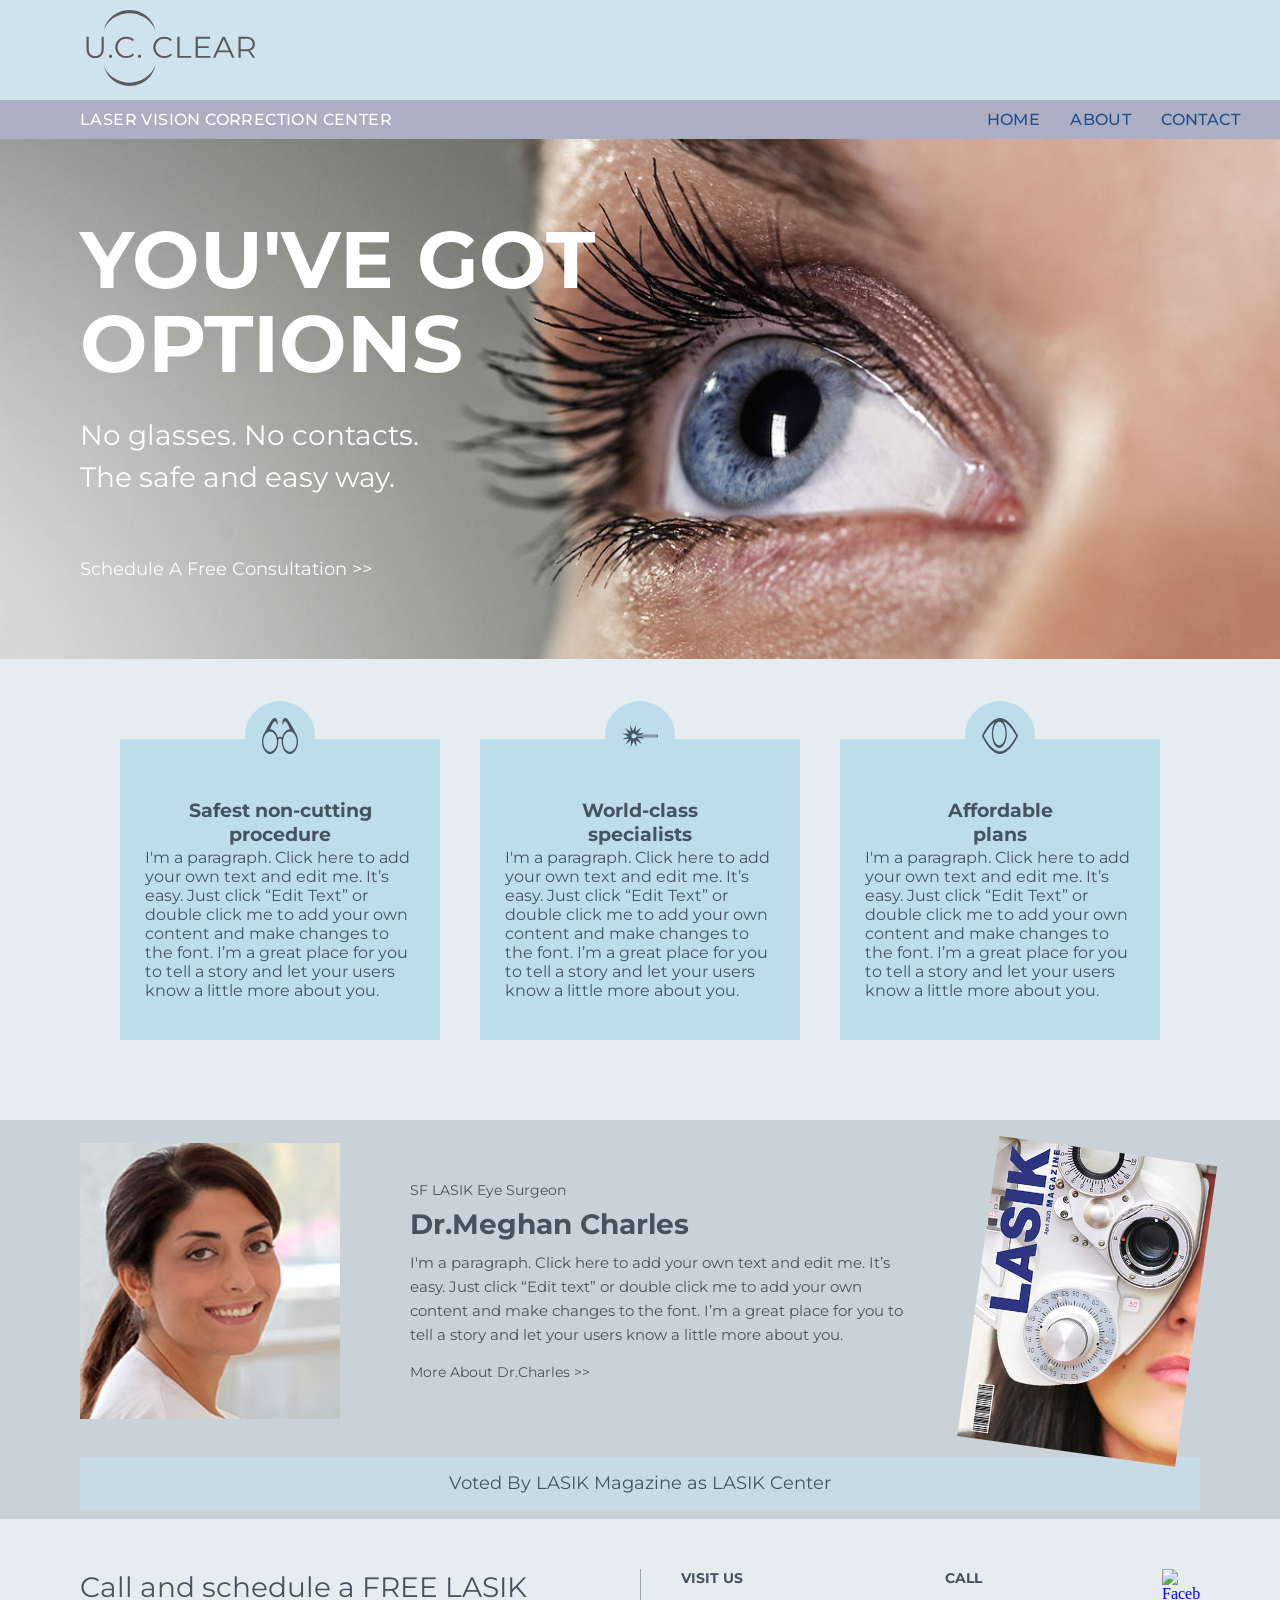
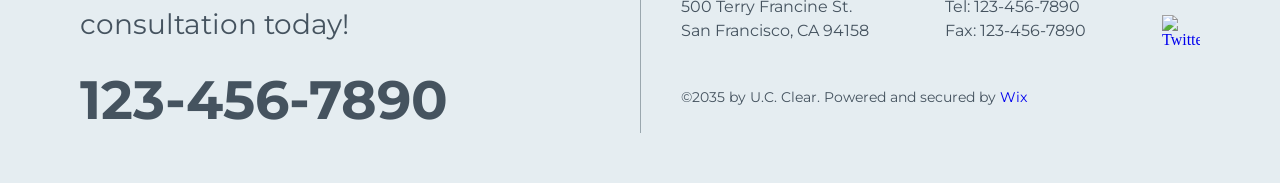
==== index.html @ 860b8050 "init" ====
<!DOCTYPE html>
<html lang="en">
<head>
    <meta charset="UTF-8">
    <meta name="viewport" content="width=device-width, initial-scale=1.0">
    <title>Document</title>
    <link rel="preconnect" href="https://fonts.googleapis.com">
    <link rel="preconnect" href="https://fonts.gstatic.com" crossorigin>
    <link href="https://fonts.googleapis.com/css2?family=Montserrat:ital,wght@0,100..900;1,100..900&display=swap" rel="stylesheet">
    <link rel="stylesheet" href="style.css">
</head>
<body>
    <header>
        <div class="top-container">
            <div class="logo-container">
                <a href="index.html">
                  <img src="images/Group 1.svg" alt="logo">
                </a>
            </div>



            <!-- From Uiverse.io by ArturCodeCraft --> 
            <div class="background" onclick="toggleMenu()">
              <button class="menu__icon">
                <span></span>
                <span></span>
                <span></span>
              </button>
            </div>


        </div>

        <div class="bottom-container">
            <div class="header-text">
                LASER VISION CORRECTION CENTER
            </div>
            <nav id="menu" class="main-nav">
                <ul class="nav-menu">
                    <li><a href="index.html">HOME</a></li>
                    <li><a href="about.html">ABOUT</a></li>
                    <li><a href="contact.html">CONTACT</a></li>
                </ul>
            </nav>
        </div>


    </header>

    <main>
        <section class="hero">
            <div class="hero-content">
                <h1>YOU'VE GOT <br>OPTIONS</h1>
                <p>No glasses. No contacts.<br>The safe and easy way.</p>
                <a href="#" class="hero-link">Schedule A Free Consultation &gt;&gt;</a>
            </div>
        </section>


        <section class="features">
            <div class="features-container">

                <div class="feature-card">
                    <div class="icon">
                        <svg fill="currentColor" preserveAspectRatio="none" data-bbox="243.001 389.547 108.829 62.343" xmlns="http://www.w3.org/2000/svg" viewBox="243.001 389.547 108.829 62.343" role="presentation" aria-hidden="true">
                            <g>
                                <path d="M344.069 414.803l-9.983-10.967s-13.171-14.285-20.163-14.289c-4.989-.002-8.083 3.092-9.014 6.123-.931 3.032 1.576 7.758 2.307 4.787 1.945-7.905 7.409-5.459 10.619-2.661 4.919 4.289 5.627 5.692 9.558 11.143-.09-.001-.179-.006-.269-.006-10.967 0-20.282 6.246-23.5 14.86-1.458-1.242-3.555-1.909-6.209-1.909-2.653 0-4.75.667-6.208 1.909-3.218-8.614-12.534-14.86-23.5-14.86-.09 0-.179.005-.269.006 3.931-5.451 4.639-6.854 9.558-11.143 3.21-2.798 8.674-5.244 10.619 2.661.731 2.971 3.238-1.755 2.307-4.787-.931-3.031-4.025-6.125-9.014-6.123-6.992.004-20.163 14.289-20.163 14.289l-9.983 10.967c-4.773 3.919-7.761 9.464-7.761 15.609 0 11.843 11.083 21.478 24.706 21.478s24.706-9.635 24.706-21.478c0-.999-.085-1.98-.238-2.943.535-1.39 1.894-2.586 5.24-2.586 3.347 0 4.706 1.195 5.241 2.585a18.728 18.728 0 0 0-.238 2.943c0 11.843 11.083 21.478 24.706 21.478s24.706-9.635 24.706-21.478c0-6.144-2.988-11.69-7.761-15.608zm-76.362 33.087c-11.417 0-20.706-7.841-20.706-17.478 0-9.638 9.289-17.479 20.706-17.479s20.706 7.841 20.706 17.479c0 9.637-9.289 17.478-20.706 17.478zm59.417 0c-11.417 0-20.706-7.841-20.706-17.478 0-9.638 9.289-17.479 20.706-17.479s20.706 7.841 20.706 17.479c0 9.637-9.289 17.478-20.706 17.478z"></path>
                            </g>
                        </svg>
                    </div>
                    <h3>Safest non-cutting <br>procedure</h3>
                    <p>I'm a paragraph. Click here to add your own text and edit me. It’s easy. Just click “Edit Text” or double click me to add your own content and make changes to the font. I’m a great place for you to tell a story and let your users know a little more about you.</p>
                </div>

                <div class="feature-card">
                    <div class="icon">
                        <svg fill="currentColor" preserveAspectRatio="xMidYMid meet" data-bbox="-478.6 122.6 950.5 598.8" xmlns="http://www.w3.org/2000/svg" viewBox="-478.6 122.6 950.5 598.8" role="presentation" aria-hidden="true">
                            <g>
                                <path d="M471.8 388.2H13.9l102.4-47.8-184.7 12.4 98.8-155.5-148.2 109.4 7.8-184.1-73.7 168.9-85.3-163.3 20.6 183.1-155.5-98.8 109.4 148.2-184.1-7.8 168.9 73.7-163.3 85.2 183.1-20.6-98.8 155.5 148.2-109.4-7.8 184.1 73.7-168.9 85.3 163.3-20.7-183 155.5 98.8-109.4-148.3 184.1 7.8-80.9-35.3h432.6v-67.6zM449.1 433h-552.6l-2.5 8c-8.5 27.3-33.2 45.7-61.5 45.7h-.6c-17.3-.2-33.5-7-45.6-19.4-12.1-12.3-18.7-28.7-18.6-45.9.3-35.4 29.3-64.2 65.3-64.2 28.1.3 52.5 18.6 60.9 45.7l2.5 8H449V433z"></path>
                            </g>
                        </svg>
                    </div>
                    <h3>World-class <br>specialists</h3>
                    <p>I'm a paragraph. Click here to add your own text and edit me. It’s easy. Just click “Edit Text” or double click me to add your own content and make changes to the font. I’m a great place for you to tell a story and let your users know a little more about you.</p>
                </div>

                <div class="feature-card">
                    <div class="icon">
                        <svg fill="currentColor" preserveAspectRatio="none" data-bbox="242.992 392.354 109.296 56.945" xmlns="http://www.w3.org/2000/svg" viewBox="242.992 392.354 109.296 56.945" role="presentation" aria-hidden="true">
                            <g>
                                <path d="M351.127 419.507c-.975-1.109-24.209-27.153-53.487-27.153-29.278 0-52.512 26.044-53.487 27.153l-1.161 1.32 1.161 1.32c.975 1.109 24.209 27.152 53.487 27.152 29.278 0 52.513-26.043 53.487-27.152l1.161-1.32-1.161-1.32zm-55.566-21.267c10.344 0 18.76 8.416 18.76 18.76s-8.416 18.76-18.76 18.76-18.76-8.416-18.76-18.76 8.416-18.76 18.76-18.76zm2.079 47.06c-23.803 0-44.119-19.206-49.241-24.474 3.905-4.022 16.653-16.152 33.065-21.675-5.271 4.172-8.663 10.62-8.663 17.849 0 12.55 10.21 22.76 22.76 22.76s22.76-10.21 22.76-22.76c0-8.4-4.578-15.747-11.367-19.69 19.637 3.931 35.485 18.951 39.925 23.517-5.123 5.27-25.438 24.473-49.239 24.473z"></path>
                            </g>
                        </svg>
                    </div>
                    <h3>Affordable <br>plans</h3>
                    <p>I'm a paragraph. Click here to add your own text and edit me. It’s easy. Just click “Edit Text” or double click me to add your own content and make changes to the font. I’m a great place for you to tell a story and let your users know a little more about you.</p>
                </div>

            </div>

        </section>



        <section class="doctor-section">
            <div class="doctor-container">

                <div class="doctor-top">
                    <div class="doctor-image">
                        <img src="images/image2.jpg" alt="">
                    </div>

                    <div class="doctor-content">
                        <p class="doctor-role">SF LASIK Eye Surgeon</p>
                        <h2>Dr.Meghan Charles</h2>
                        <p class="doctor-text">
                             I'm a paragraph. Click here to add your own text and edit me.
                             It’s easy. Just click “Edit text” or double click me to add
                             your own content and make changes to the font. I’m a great
                             place for you to tell a story and let your users know a little
                             more about you.
                        </p>
                        <a href="#" class="doctor-link">More About Dr.Charles &gt;&gt;</a>
                    </div>

                    <div class="doctor-side-image">
                        <img src="images/image3.jpg" alt="">
                    </div>
                </div>


                <div class="doctor-banner">
                    <p>Voted By LASIK Magazine as LASIK Center</p>
                </div>


            </div>
        </section>
    </main>



    <footer class="site-footer">
        <div class="footer-container">
    
            <div class="footer-left">
                <p class="footer-heading">
                    Call and schedule a FREE LASIK consultation today!
                </p>
                <p class="footer-phone">123-456-7890</p>
            </div>
    
            <div class="footer-right">
                <div class="footer-info">
                    <div class="footer-block">
                        <h4>VISIT US</h4>
                        <p>500 Terry Francine St.</p>
                        <p>San Francisco, CA 94158</p>
                    </div>
    
                    <div class="footer-block">
                        <h4>CALL</h4>
                        <p>Tel: 123-456-7890</p>
                        <p>Fax: 123-456-7890</p>
                    </div>
    
                    <div class="footer-social">
                        <a href="#" aria-label="Facebook">
                            <img src="https://www.iconpacks.net/icons/2/free-facebook-logo-icon-2428-thumb.png" alt="Facebook">
                        </a>
                        <a href="#" aria-label="Twitter">
                            <img src="https://encrypted-tbn0.gstatic.com/images?q=tbn:ANd9GcT9z6KUSVwjbbX1We_HiF4zCzxX_Mg5NQq5zg&s" alt="Twitter">
                        </a>
                    </div>
                </div>
    
                <p class="footer-copy">
                    ©2035 by U.C. Clear. Powered and secured by 
                    <a href="https://www.wix.com/website-template/view/html/1449?originUrl=https%3A%2F%2Fwww.wix.com%2Fwebsite%2Ftemplates%2Fhtml%2Fhealth-wellness%2Fhealth%2F4&tpClick=view_button&esi=6d4aa979-5e3d-4327-b065-d25667ec15ed" target="_blank">Wix</a>
                </p>
            </div>
    
        </div>
    </footer>




    <script>
    function toggleMenu(){
        document.getElementById("menu").classList.toggle("active");
    }
    </script>
</body>
</html>
---- style.css ----
*{
    margin: 0;
    padding: 0;
    box-sizing: border-box;
    text-decoration: none;
    list-style: none;
}

button,
input{
    cursor: pointer;
}

img{
    width: 100%;
}

/* header=====================================*/

.logo-container img{
    max-width: 260px;
    width: 100%;
    height: auto;
}

.top-container{
    display: flex;
    justify-content: space-between;
    align-items: center;
    padding: 10px 40px;
    background-color: #cfe3ec;
}

header{
    display: flex;
    flex-direction: column;
}

.nav-menu{
    display: flex;
    gap: 30px;

}

.bottom-container{
    font-family: "Montserrat", sans-serif;
    display: flex;
    justify-content: space-between;
    align-items: center;
    padding: 10px 40px;
    background-color: #acafc4;
}

.header-text{
    padding: 0px 40px;
    color: white;
    font-size: 16px;
    font-weight: 500;
    letter-spacing: 0.4px;
}

.nav-menu a{
    color: #1f4e8c;
    font-size: 16px;
    font-weight: 500;
    letter-spacing: 0.4px;
    transition:color 0.2s ease;
}

.nav-menu a:hover{
    color: white;
}

/* From Uiverse.io by ArturCodeCraft */ 
/* <reset-style> ============================ */
button {
  border: none;
  background: none;
  padding: 0;
  margin: 0;
  cursor: pointer;
  font-family: inherit;
}
/* ============================ */
/* <style for bg> ======== */
.background {
  border-radius: 16px;
  border: 1px solid #1a1a1a;
  background: rgba(74, 74, 74, 0.39);
  mix-blend-mode: luminosity;
  box-shadow: 0px 0px 0px 1px rgba(0, 0, 0, 0.20);
  backdrop-filter: blur(15px);
  width: 65px;
  height: 65px;
  display: flex;
  justify-content: center;
  align-items: center;
}

/* <style for menu__icon> ======== */
.menu__icon {
  width: 32px;
  height: 32px;
  padding: 4px;
  display: flex;
  flex-direction: column;
  justify-content: space-between;
  align-items: center;
}

.menu__icon span {
  width: 100%;
  height: 0.125rem;
  border-radius: 0.125rem;
  background-color: #cfe3ec;
  box-shadow: 0 .5px 2px 0 hsla(0, 0%, 0%, .2);
  transition: transform .4s, background-color .4s, opacity .4s;
}

.menu__icon:hover span:nth-child(1) {
  background-color: #cfe3ec;
  transform: translateY(11px) rotate(-45deg);
}

.menu__icon:hover span:nth-child(2) {
  transform: translate(-50%);
  opacity: 0;
}

.menu__icon:hover span:nth-child(3) {
  background-color: #cfe3ec;
  transform: translateY(-11px) rotate(45deg);
}


.background{
    display: none;
}

@media (max-width:768px){
    .background{
        display: flex;
        cursor: pointer;
    }

    .main-nav{
        display: none;
        position: absolute;
        top: 100%;
        right: 20px;
        background-color: #cfe3ec;
        padding: 15px 20px;
        border-radius: 8px;
    }

    .main-nav.active{
        display: block;
    }

    .nav-menu{
        flex-direction: column;
        gap: 15px;
    }

    .bottom-container{
        position: relative;
        justify-content: flex-start;
    }
}







/*hero section=================================*/

.hero{
    min-height: 520px;
    background-image: url("images/image1.jpg");
    background-size: cover;
    background-position: center;
    background-repeat: no-repeat;
    display: flex;
    align-items: center;
}

.hero-content{
    font-family: "Montserrat", sans-serif;
    max-width: 1200px;
    width: 100%;
    margin: 0 auto;
    padding: 0 40px;
    color: white;
}

.hero h1{
    font-size: 80px;
    font-weight: 700;
    line-height: 1.05;
    margin-bottom: 28px;
}

.hero p{
    font-size: 28px;
    line-height: 1.5;
    margin-bottom: 60px;
}

.hero-link{
    color: white;
    font-size: 18px;
    text-decoration: none;
    transition: opacity 0.2s ease;
}

.hero-link:hover{
    color: #1f4e8c;
}

@media (max-width:900px){
    .hero{
        min-height: 420px;
    }

    .hero-content{
        padding: 0 24px;
    }

    .hero h1{
        font-size: 56px;
    }

    .hero p{
        font-size: 22px;
        margin-bottom: 40px;
    }
}

@media (max-width:600px){
    .hero{
        min-height: 340px;
        background-position: 65% center;
    }

    .hero-content{
        padding: 0 16px;
    }

    .hero h1{
        font-size: 38px;
        margin-bottom: 18px;
    }

    .hero p{
        font-size: 18px;
        margin-bottom: 28px;
    }

    .hero-link{
        font-size: 16px;
    }
}




/*featyres section=============================*/

.features{
    background:#e5edf1;
    padding:80px 0;
}

.features-container{
    max-width:1200px;
    margin:0 auto;
    padding:0 40px;

    display:flex;
    gap:40px;
    justify-content:center;
}

.feature-card{
    position: relative;
    background: #beddea;
    width: 100%;
    padding: 60px 25px 40px;
    max-width:320px;
    min-width: 280px;

    font-family: "Montserrat", sans-serif;
    text-align: center;
    color: #45535f;
}

.feature-card h3{
    line-height: 1.3;
    min-height: 48px;
}

.feature-card p{
    text-align: left;
}

.icon{
    position: absolute;
    top: -38px;
    left: 50%;
    transform: translateX(-50%);

    width:70px;
    height:70px;
    background:#beddea;
    border-radius:50%;
    color:#45535f;

    display:flex;
    align-items:center;
    justify-content:center;
    flex-shrink: 0;
}

.icon svg{
    width: 36px;
    height: 36px;
    display: block;
}

@media (max-width: 992px){
    .features-container{
        flex-wrap: wrap;
        justify-content: center;
    }

    .feature-card{
        max-width: 46%;
    }
}

@media (max-width: 600px){
    .features-container{
        flex-direction: column;
        align-items: center;
    }

    .feature-card{
        width: 100%;
        max-width: 320px;
    }

    .icon{
        width: 60px;
        height: 60px;
        top: -30px;
    }

    .icon svg{
        width: 30px;
        height: 30px;
    }

    .feature-card h3{
        font-size: 18px;
        line-height: 1.3;
        letter-spacing: 0;
        min-height: 44px;
    }

    .feature-card p{
        font-size: 14px;
        line-height: 1.5;
    }
}





/* doctor-section ==============================*/

.doctor-section{
    background: #cad2d9;
    padding: 10px 0;
}

.doctor-container{
    max-width: 1200px;
    margin: 0 auto;
    padding: 0 40px;
}

/* TOP LAYOUT */
.doctor-top{
    display: flex;
    align-items: center;
    justify-content: space-between;
    gap: 25px;
}

/* LEFT IMAGE */
.doctor-image img{
    width: 260px;
    height: auto;
    display: block;
}

/* TEXT */
.doctor-content{
    max-width: 500px;
    color: #45535f;
    font-family: "Montserrat", sans-serif;
}

.doctor-role{
    font-size: 14px;
    margin-bottom: 8px;
}

.doctor-content h2{
    font-size: 28px;
    margin-bottom: 10px;
}

.doctor-text{
    font-size: 15px;
    line-height: 1.6;
    margin-bottom: 15px;
}

.doctor-link{
    font-size: 14px;
    color: #45535f;
    text-decoration: none;
    transition: opacity 0.2s ease;
}

.doctor-link:hover{
    opacity: 0.7;
}

/* RIGHT IMAGE */
.doctor-side-image img{
    width: 220px;
    display: block;
    transform: rotate(8deg) translateY(20px);
}

/* BANNER */
.doctor-banner{
    margin-top: 25px;
    background: #c6dbe4;
    padding: 15px;
    text-align: center;
}

.doctor-banner p{
    color: #45535f;
    font-size: 18px;
    font-family: "Montserrat", sans-serif;
}


@media (max-width: 992px){
    .doctor-top{
        flex-wrap: wrap;
        justify-content: center;
        text-align: center;
    }

    .doctor-content{
        max-width: 100%;
    }

    .doctor-image img,
    .doctor-side-image img{
        width: 200px;
    }
}

@media (max-width: 600px){
    .doctor-top{
        flex-direction: column;
        gap: 25px;
    }

    .doctor-image img,
    .doctor-side-image img{
        width: 180px;
    }

    .doctor-content h2{
        font-size: 22px;
    }

    .doctor-text{
        font-size: 14px;
    }

    .doctor-banner p{
        font-size: 16px;
    }
}




/* footer ================================================================*/

.site-footer{
    background: #e5edf1;
    padding: 50px 0;
}

.footer-container{
    max-width: 1200px;
    margin: 0 auto;
    padding: 0 40px;

    display: flex;
    justify-content: space-between;
    gap: 40px;
}

.footer-left{
    flex: 1;
}

.footer-heading{
    font-family: "Montserrat", sans-serif;
    font-size: 28px;
    line-height: 1.3;
    color: #45535f;
    max-width: 500px;
    margin-bottom: 25px;
}

.footer-phone{
    font-family: "Montserrat", sans-serif;
    font-size: 54px;
    font-weight: 700;
    color: #45535f;
}

.footer-right{
    flex: 1;
    border-left: 1px solid #9aa7ae;
    padding-left: 40px;
}

.footer-info{
    display: flex;
    justify-content: space-between;
    gap: 30px;
    margin-bottom: 35px;
}

.footer-block h4{
    font-family: "Montserrat", sans-serif;
    font-size: 14px;
    font-weight: 700;
    color: #45535f;
    margin-bottom: 8px;
}

.footer-block p{
    font-family: "Montserrat", sans-serif;
    font-size: 16px;
    line-height: 1.5;
    color: #45535f;
}

.footer-social{
    display: flex;
    flex-direction: column;
    gap: 8px;
}

.footer-social a{
    display: inline-block;
}

.footer-social img{
    width: 38px;
    height: 38px;
    display: block;
}

.footer-copy{
    font-family: "Montserrat", sans-serif;
    font-size: 14px;
    color: #45535f;
}

@media (max-width: 992px){
    .footer-container{
        flex-direction: column;
    }

    .footer-right{
        border-left: none;
        padding-left: 0;
    }

    .footer-info{
        flex-wrap: wrap;
    }

    .footer-phone{
        font-size: 42px;
    }
}

@media (max-width: 600px){
    .site-footer{
        padding: 40px 0;
    }

    .footer-container{
        padding: 0 20px;
    }

    .footer-heading{
        font-size: 22px;
    }

    .footer-phone{
        font-size: 34px;
    }

    .footer-info{
        flex-direction: column;
        gap: 20px;
        margin-bottom: 25px;
    }

    .footer-social{
        flex-direction: row;
    }

    .footer-block p,
    .footer-copy{
        font-size: 14px;
    }
}




/* about.html ========================================================================*/
/* about-hero section ================================================================*/

.about-hero{
    height: 450px;
    background-image: url("https://static.wixstatic.com/media/84770f_3e03593dbb5545c78b9d3a2726e8fcb4~mv2.jpg/v1/fill/w_1883,h_548,al_c,q_85,usm_0.66_1.00_0.01,enc_avif,quality_auto/84770f_3e03593dbb5545c78b9d3a2726e8fcb4~mv2.jpg");
    background-size: cover;
    background-position: center;
    background-repeat: no-repeat;
    display: flex;
    align-items: flex-end;
}

.about-hero-content{
    max-width: 1200px;
    width: 100%;
    margin: 0 auto;
}

.about-hero-content h1{
    display: inline-block;
    background: #e5edf1;
    color: #45535f;
    font-family: "Montserrat", sans-serif;
    font-size: 40px;
    letter-spacing: 2px;
    padding: 12px 20px;
}

@media (max-width: 600px){
    .about-hero{
        height: 300px;
    }

    .about-hero-content{
        padding: 0 20px;
    }

    .about-hero-content h1{
        font-size: 26px;
        padding: 10px 16px;
    }
}



/* lasik-cards section ========================================================================*/

.lasik-info{
    background: #e5edf1;
    padding: 80px 0;
}

.lasik-info-container{
    max-width: 1200px;
    margin: 0 auto;
    padding: 0 40px;
}

/* TITLE */
.section-title{
    display: flex;
    align-items: center;
    justify-content: center;
    gap: 20px;
    margin-bottom: 25px;
}

.section-title h2{
    font-family: "Montserrat", sans-serif;
    font-size: 28px;
    font-weight: 400;
    color: #45535f;
    white-space: nowrap;
}

.section-title .line{
    flex: 1;
    height: 1px;
    background: #45535f;
    max-width: 420px;
}

/* INTRO TEXT */
.section-intro{
    max-width: 1140px;
    margin: 0 auto 70px;
    font-family: "Montserrat", sans-serif;
    font-size: 18px;
    line-height: 1.5;
    color: #45535f;
    text-align: left;
}

/* CARDS */
.lasik-cards{
    display: flex;
    justify-content: center;
    gap: 40px;
    flex-wrap: wrap;
}

.lasik-card{
    position: relative;
    background: #beddea;
    width: 100%;
    max-width: 320px;
    min-width: 280px;
    padding: 65px 22px 35px;
    text-align: center;
    color: #45535f;
    font-family: "Montserrat", sans-serif;
}

.lasik-card h3{
    font-size: 22px;
    font-weight: 400;
    margin-bottom: 26px;
    line-height: 1.3;
    min-height: 30px;
}

.lasik-card p{
    font-size: 16px;
    line-height: 1.5;
    text-align: left;
}

/* ICON */
.lasik-icon{
    position: absolute;
    top: -35px;
    left: 50%;
    transform: translateX(-50%);

    width: 70px;
    height: 70px;
    border-radius: 50%;
    background: #beddea;
    color: #45535f;

    display: flex;
    align-items: center;
    justify-content: center;
    flex-shrink: 0;
}

.lasik-icon svg{
    width: 34px;
    height: 34px;
    display: block;
}

@media (max-width: 992px){
    .lasik-info-container{
        padding: 0 24px;
    }

    .section-title h2{
        font-size: 24px;
    }

    .section-intro{
        font-size: 16px;
        margin-bottom: 50px;
    }

    .lasik-card{
        max-width: 300px;
    }
}

@media (max-width: 600px){
    .lasik-info{
        padding: 60px 0;
    }

    .lasik-info-container{
        padding: 0 20px;
    }

    .section-title{
        gap: 12px;
        margin-bottom: 20px;
    }

    .section-title h2{
        font-size: 20px;
    }

    .section-title .line{
        max-width: 120px;
    }

    .section-intro{
        font-size: 15px;
        line-height: 1.5;
        margin-bottom: 40px;
    }

    .lasik-card{
        max-width: 100%;
        padding: 55px 18px 28px;
    }

    .lasik-card h3{
        font-size: 18px;
        margin-bottom: 16px;
    }

    .lasik-card p{
        font-size: 14px;
        line-height: 1.5;
    }

    .lasik-icon{
        width: 60px;
        height: 60px;
        top: -30px;
    }

    .lasik-icon svg{
        width: 28px;
        height: 28px;
    }
}





/* contact-html =============================================================================*/

.contact-hero{
    height: 450px;
    background-image: url("https://static.wixstatic.com/media/84770f_0cdc962a86c3462883673f7ffd808b3b~mv2.jpg/v1/fill/w_1365,h_397,al_c,q_85,enc_avif,quality_auto/84770f_0cdc962a86c3462883673f7ffd808b3b~mv2.jpg");
    background-size: cover;
    background-position: center;
    background-repeat: no-repeat;
    display: flex;
    align-items: flex-end;
}

.contact-hero-content{
    max-width: 1200px;
    width: 100%;
    margin: 0 auto;
}

.contact-hero-content h1{
    display: inline-block;
    background: #e5edf1;
    color: #45535f;
    font-family: "Montserrat", sans-serif;
    font-size: 40px;
    letter-spacing: 2px;
    padding: 12px 20px;
}

@media (max-width: 600px){
    .contact-hero{
        height: 300px;
    }

    .contact-hero-content{
        padding: 0 20px;
    }

    .contact-hero-content h1{
        font-size: 26px;
        padding: 10px 16px;
    }
}


/* contact-info section ======================================*/

.contact-info{
    background: #e5edf1;
    padding: 80px 0;
}

.contact-info-container{
    max-width: 1200px;
    margin: 0 auto;
    padding: 0 40px;
}

.contact-content{
    display: flex;
    justify-content: space-between;
    align-items: flex-start;
    gap: 40px;
    margin-top: 40px;
}

.contact-text{
    flex: 1;
    max-width: 520px;
    font-family: "Montserrat", sans-serif;
    color: #45535f;
}

.contact-description{
    font-size: 18px;
    line-height: 1.5;
    margin-bottom: 30px;
}

.contact-line{
    font-size: 18px;
    line-height: 1.6;
}

.contact-map{
    flex: 1;
    max-width: 540px;
}

.contact-map img{
    width: 100%;
    display: block;
}


@media (max-width: 768px){
    .contact-content{
        flex-direction: column;
        align-items: center;
    }

    .contact-text,
    .contact-map{
        max-width: 100%;
    }
}

@media (max-width: 600px){
    .contact-info{
        padding: 60px 0;
    }

    .contact-info-container{
        padding: 0 20px;
    }

    .contact-description,
    .contact-line{
        font-size: 16px;
    }
}

/* form-section ====================================================*/

.contact-form-section{
    background: #e5edf1;
    padding: 60px 0 90px;
}

.contact-form-container{
    max-width: 1200px;
    margin: 0 auto;
    padding: 0 40px;
}

.contact-form{
    font-family: "Montserrat", sans-serif;
}

.form-group{
    margin-bottom: 16px;
}

.contact-form input,
.contact-form textarea{
    width: 100%;
    border: none;
    outline: none;
    background: #beddea;
    color: #45535f;
    font-size: 16px;
    font-family: "Montserrat", sans-serif;
    padding: 18px 20px;
    display: block;
}

.contact-form input::placeholder,
.contact-form textarea::placeholder{
    color: #6f7f8a;
}

.contact-form textarea{
    min-height: 160px;
    resize: vertical;
}

.form-button{
    display: flex;
    justify-content: flex-end;
    margin-top: 8px;
}

.form-button button{
    border: none;
    background: transparent;
    color: #45535f;
    font-family: "Montserrat", sans-serif;
    font-size: 16px;
    cursor: pointer;
    transition: opacity 0.2s ease;
}

.form-button button:hover{
    opacity: 0.7;
}

@media (max-width: 600px){
    .contact-form-container{
        padding: 0 20px;
    }

    .contact-form input,
    .contact-form textarea{
        font-size: 15px;
        padding: 16px;
    }

    .form-button button{
        font-size: 15px;
    }
}
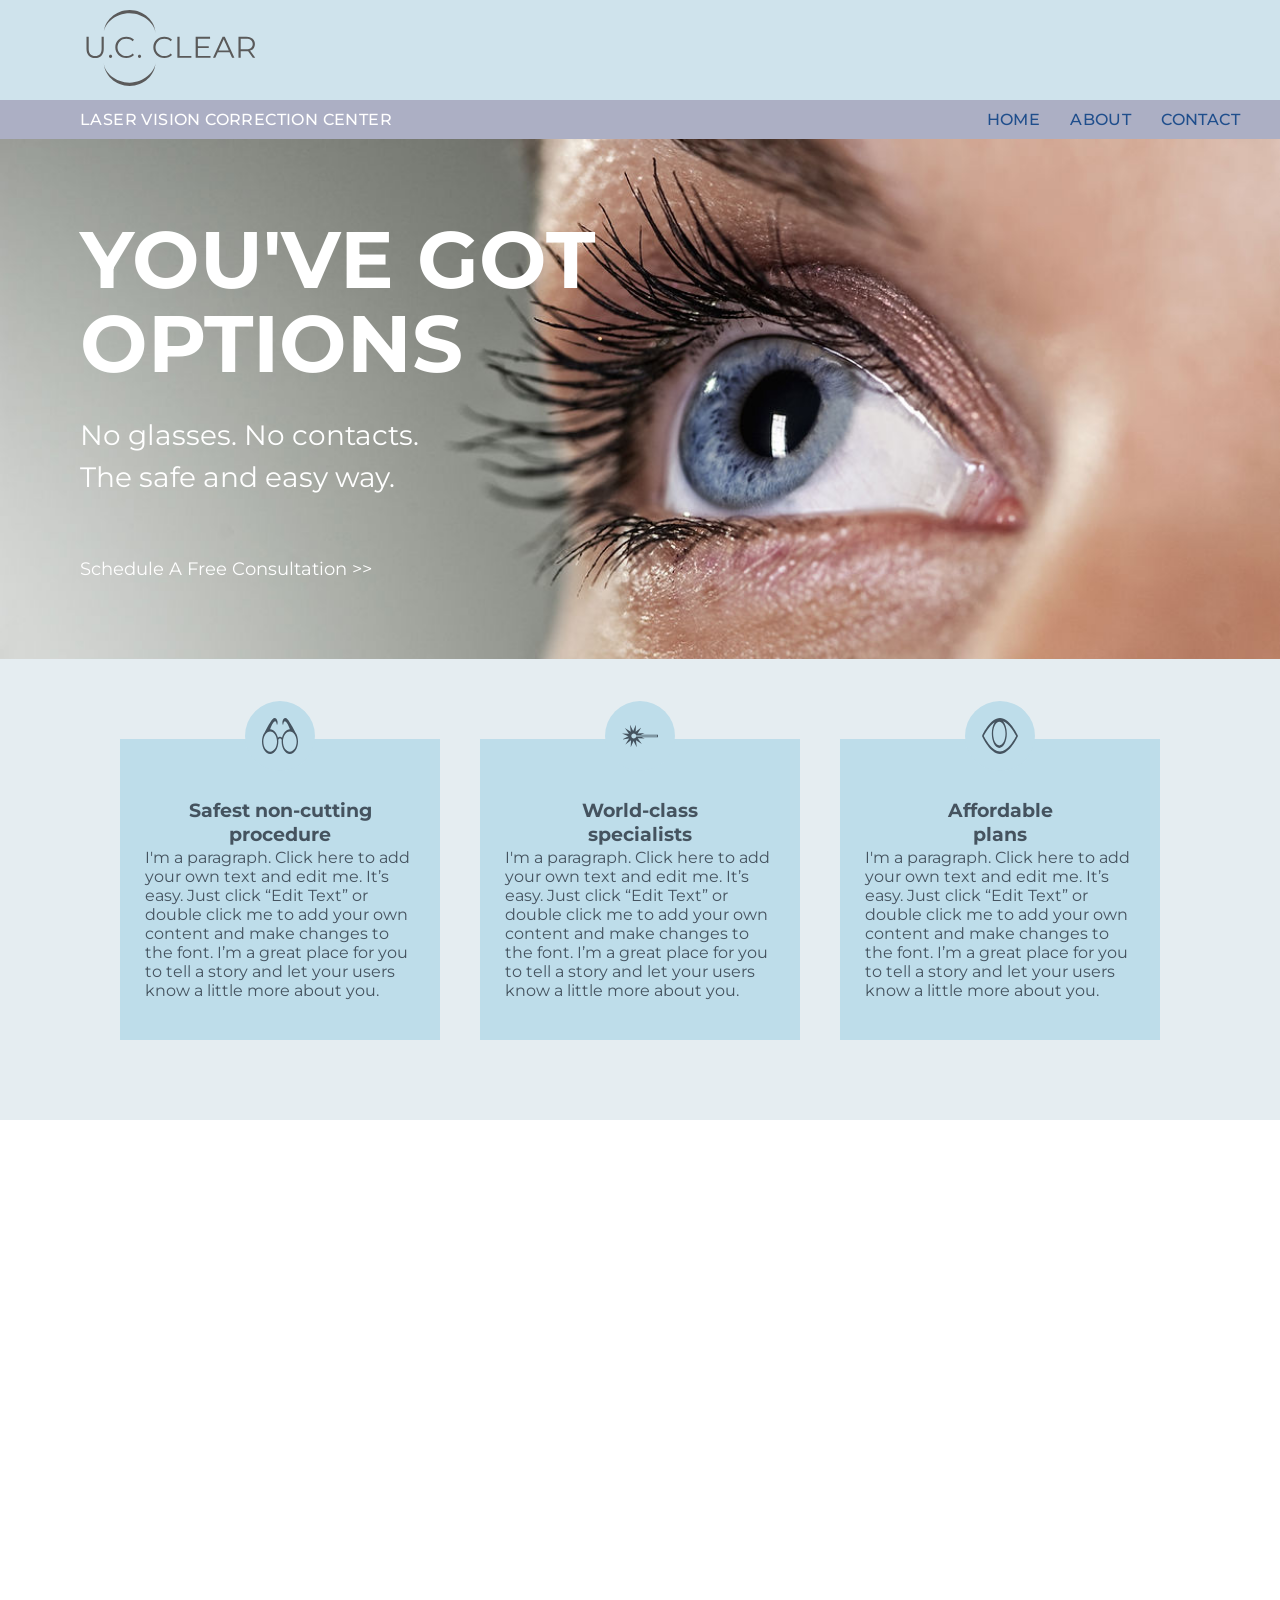
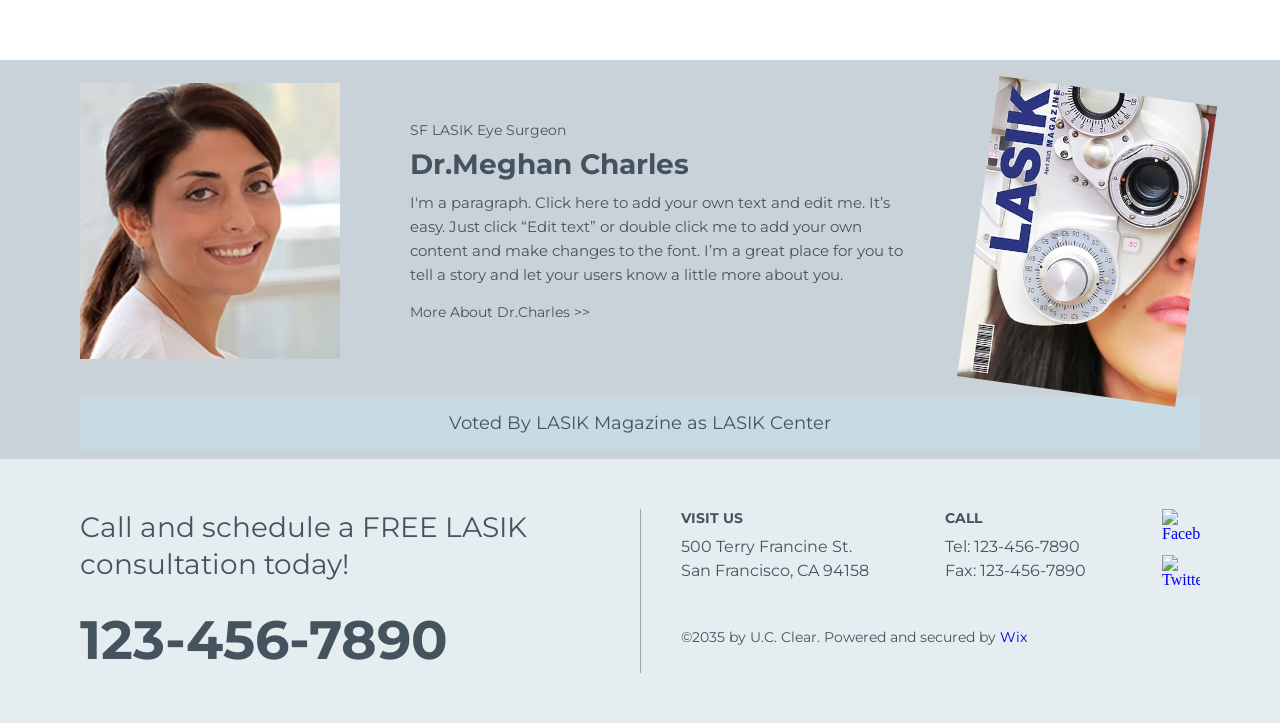
==== commit 7832a1ff: "add parallax" ====
--- a/index.html
+++ b/index.html
@@ -103,6 +103,10 @@
 
 
 
+        <section class="parallax"></section>
+
+
+
         <section class="doctor-section">
             <div class="doctor-container">
 
--- a/style.css
+++ b/style.css
@@ -376,6 +376,25 @@
 }
 
 
+/*parallax-section ==================================*/
+
+.parallax{
+    height: 60vh;
+    background-image: url(https://t4.ftcdn.net/jpg/03/05/09/59/360_F_305095987_GdzExAR8x0LCCNBdanfBIw8HkJiJZzDg.jpg);
+    background-size: cover;
+    background-repeat: no-repeat;
+    background-position: center;
+    background-attachment: fixed;
+}
+
+@media(max-width: 768px){
+    .parallax{
+        background-attachment: scroll;
+        height: 40vh;
+    }
+}
+
+
 
 
 
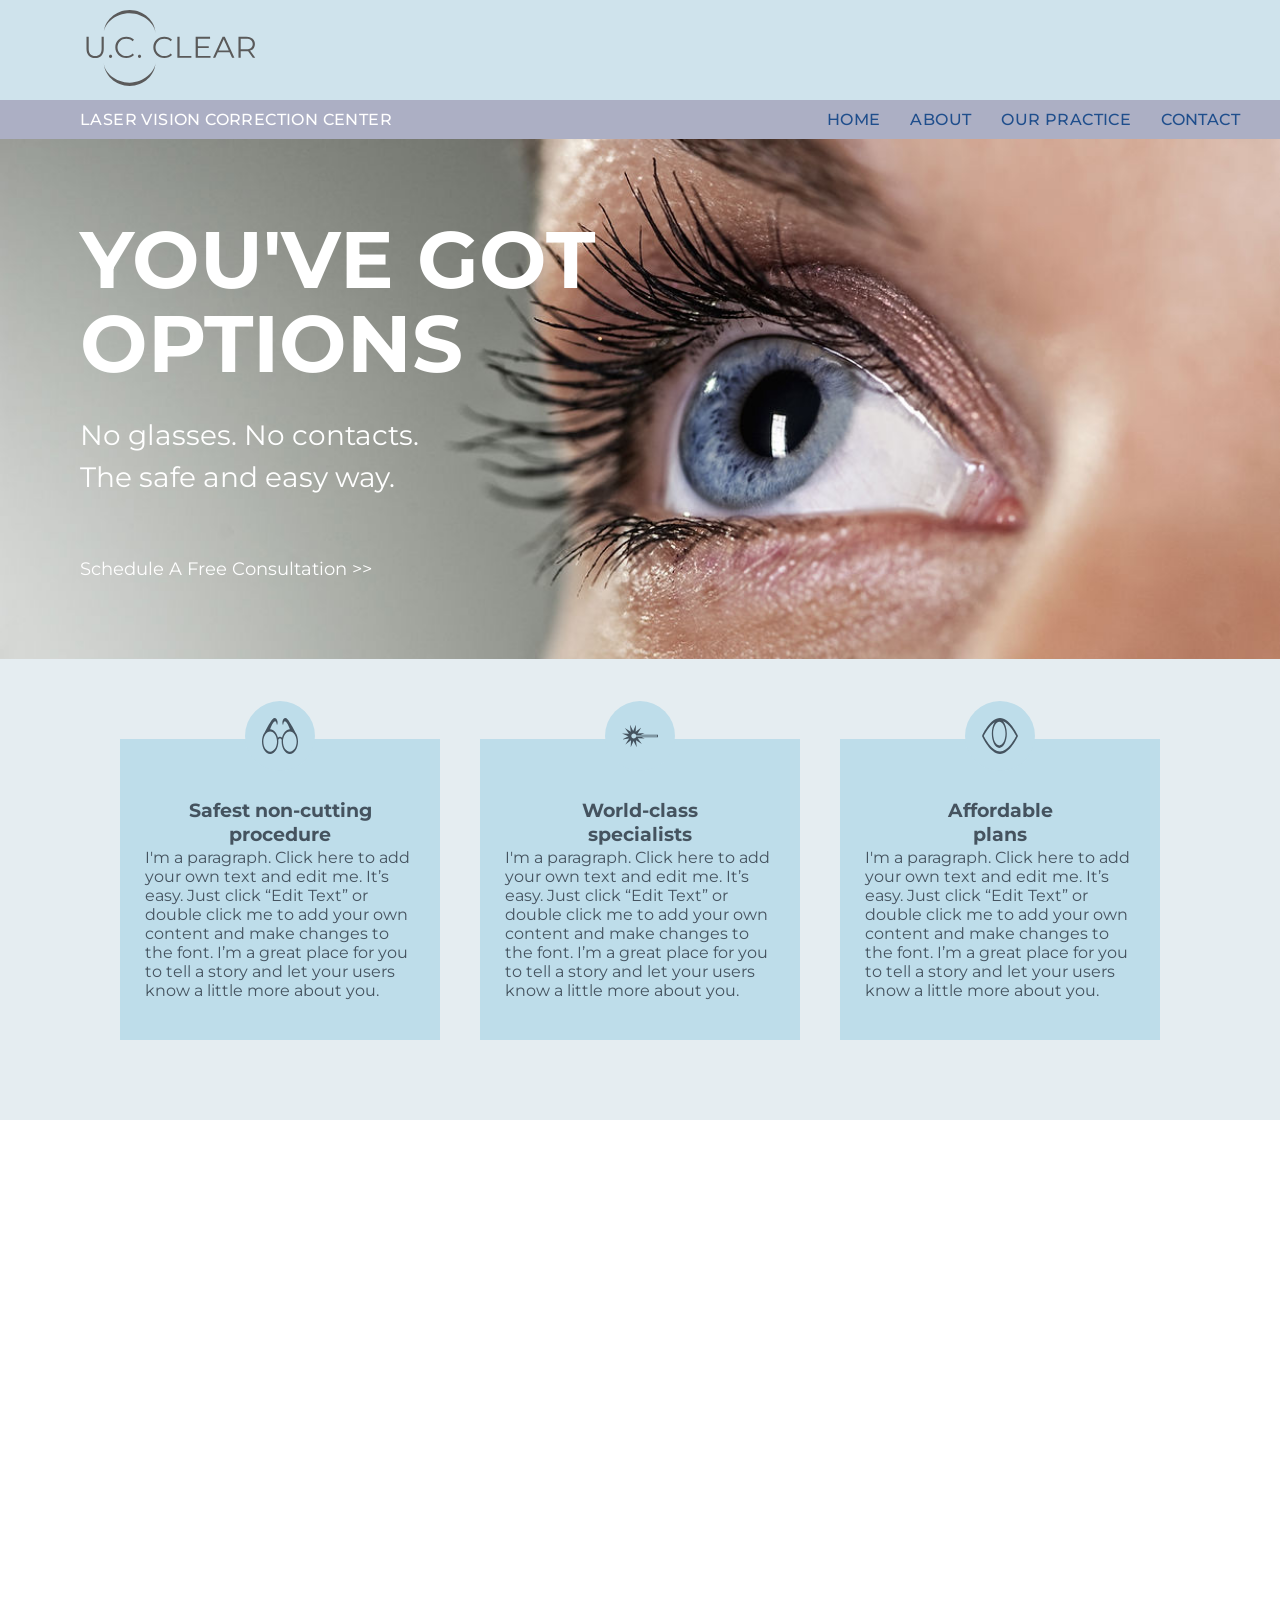
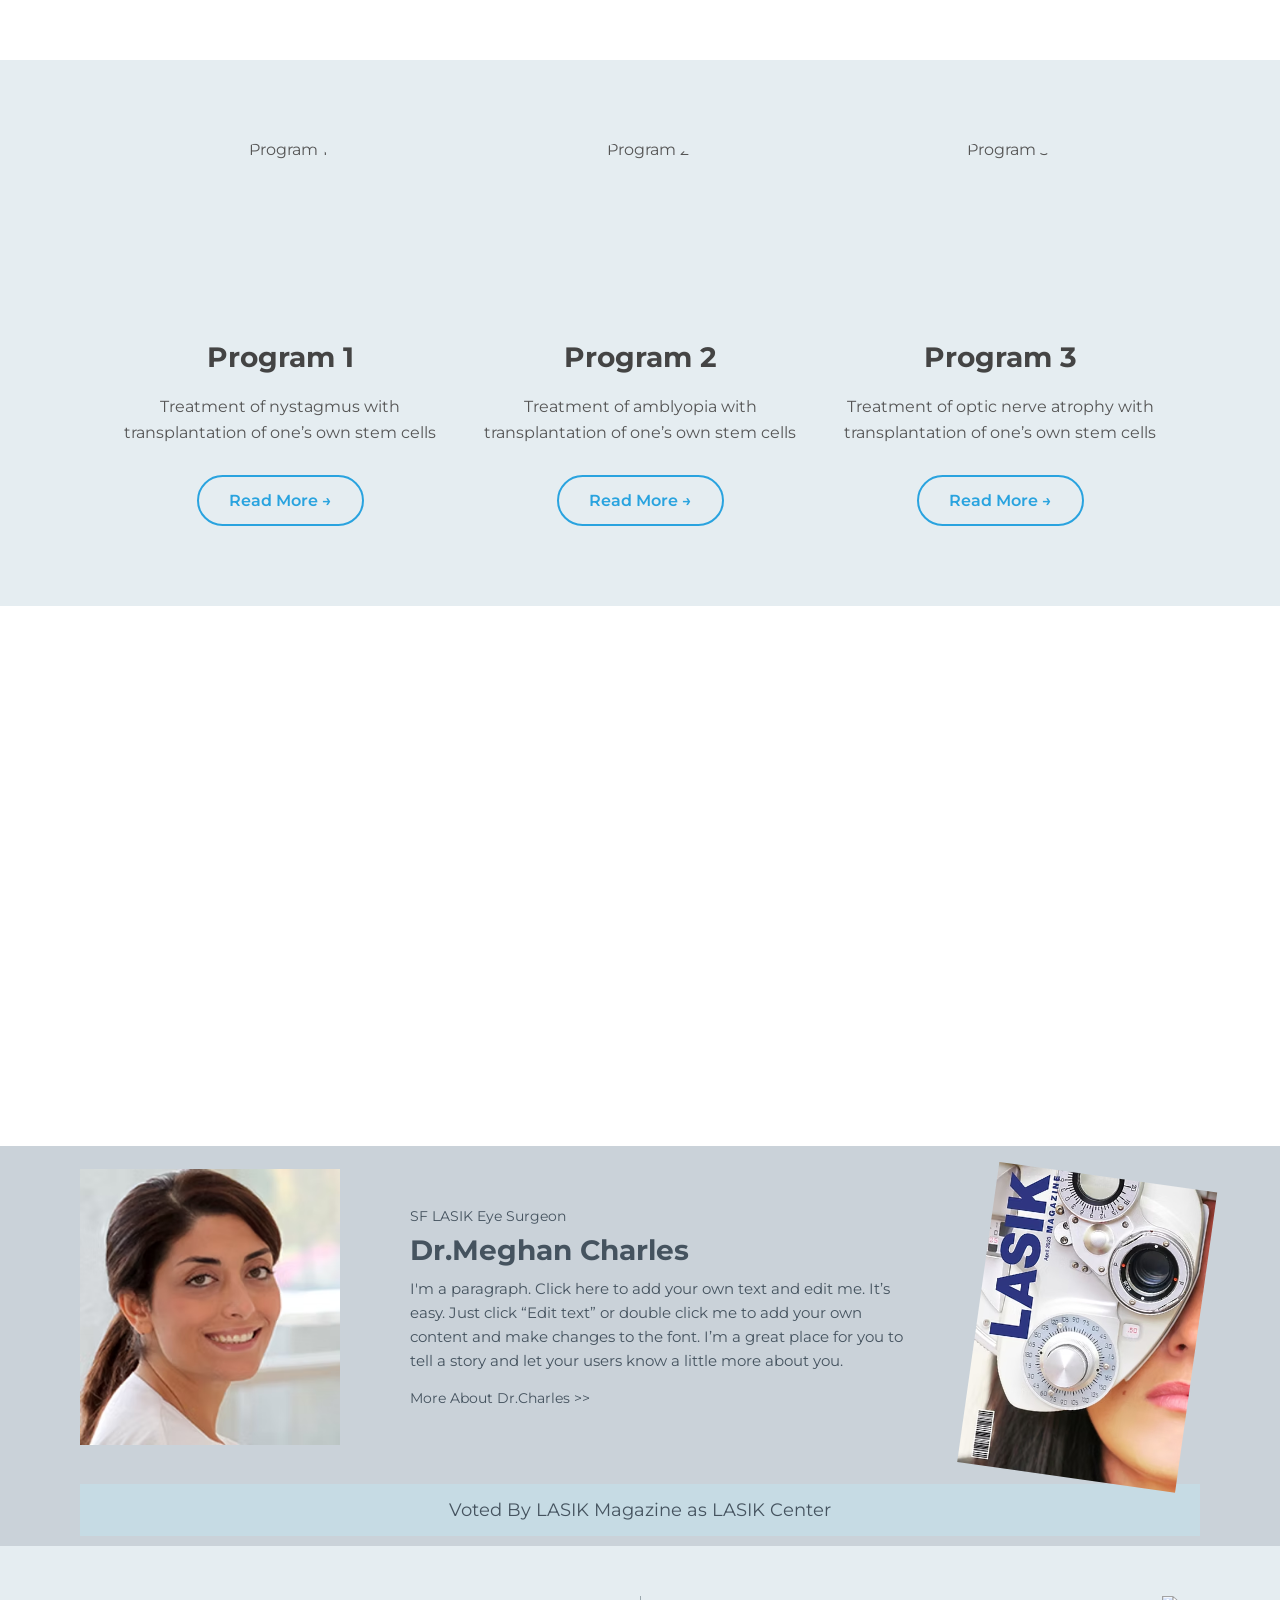
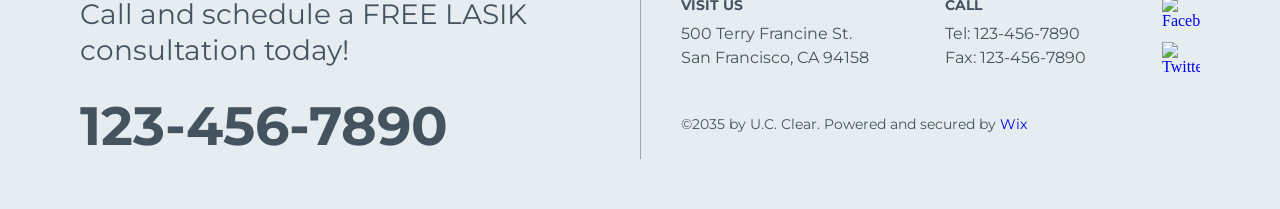
==== commit 419b8594: "add slider" ====
--- a/index.html
+++ b/index.html
@@ -40,6 +40,7 @@
                 <ul class="nav-menu">
                     <li><a href="index.html">HOME</a></li>
                     <li><a href="about.html">ABOUT</a></li>
+                    <li><a href="practice.html">OUR PRACTICE</a></li>
                     <li><a href="contact.html">CONTACT</a></li>
                 </ul>
             </nav>
@@ -103,7 +104,74 @@
 
 
 
-        <section class="parallax"></section>
+        <section class="parallax parallax1"></section>
+
+
+
+
+        <section class="programs">
+            <div class="programs-container">
+                <div class="slider">
+                    <div class="programs-track" id="programsTrack">
+        
+                        <article class="program-card">
+                            <img src="https://www.eyeclinic-mmc.com/en/wp-content/uploads/2023/02/pr1-nyst.png" alt="Program 1">
+                            <h3>Program 1</h3>
+                            <p>Treatment of nystagmus with transplantation of one’s own stem cells</p>
+                            <a href="#" class="program-btn">Read More →</a>
+                        </article>
+        
+                        <article class="program-card">
+                            <img src="https://www.eyeclinic-mmc.com/en/wp-content/uploads/2023/02/pr2-ambl.png" alt="Program 2">
+                            <h3>Program 2</h3>
+                            <p>Treatment of amblyopia with transplantation of one’s own stem cells</p>
+                            <a href="#" class="program-btn">Read More →</a>
+                        </article>
+        
+                        <article class="program-card">
+                            <img src="https://www.eyeclinic-mmc.com/en/wp-content/uploads/2023/02/pr3-atr.png" alt="Program 3">
+                            <h3>Program 3</h3>
+                            <p>Treatment of optic nerve atrophy with transplantation of one’s own stem cells</p>
+                            <a href="#" class="program-btn">Read More →</a>
+                        </article>
+        
+                        <article class="program-card">
+                            <img src="https://www.eyeclinic-mmc.com/en/wp-content/uploads/2023/02/pr4-dystr.png" alt="Program 4">
+                            <h3>Program 4</h3>
+                            <p>Treatment of retinal disorders with transplantation of one’s own stem cells</p>
+                            <a href="#" class="program-btn">Read More →</a>
+                        </article>
+        
+                
+                        <article class="program-card">
+                            <img src="https://www.eyeclinic-mmc.com/en/wp-content/uploads/2023/02/pr1-nyst.png" alt="Program 1">
+                            <h3>Program 1</h3>
+                            <p>Treatment of nystagmus with transplantation of one’s own stem cells</p>
+                            <a href="#" class="program-btn">Read More →</a>
+                        </article>
+        
+                        <article class="program-card">
+                            <img src="https://www.eyeclinic-mmc.com/en/wp-content/uploads/2023/02/pr2-ambl.png" alt="Program 2">
+                            <h3>Program 2</h3>
+                            <p>Treatment of amblyopia with transplantation of one’s own stem cells</p>
+                            <a href="#" class="program-btn">Read More →</a>
+                        </article>
+        
+                        <article class="program-card">
+                            <img src="https://www.eyeclinic-mmc.com/en/wp-content/uploads/2023/02/pr3-atr.png" alt="Program 3">
+                            <h3>Program 3</h3>
+                            <p>Treatment of optic nerve atrophy with transplantation of one’s own stem cells</p>
+                            <a href="#" class="program-btn">Read More →</a>
+                        </article>
+        
+                    </div>
+                </div>
+            </div>
+        </section>
+
+
+
+        <section class="parallax parallax2"></section>
 
 
 
@@ -196,5 +264,28 @@
         document.getElementById("menu").classList.toggle("active");
     }
     </script>
+
+    <script>
+    const track = document.getElementById("programsTrack");
+    const cards = document.querySelectorAll(".program-card");
+    
+    let index = 0;
+    
+    function autoSlide() {
+        const cardWidth = cards[0].offsetWidth + 40; // 40 = gap
+        index++;
+    
+        if (index > cards.length - 3) {
+            index = 0;
+        }
+    
+        track.style.transform = `translateX(-${index * cardWidth}px)`;
+    }
+    
+    setInterval(autoSlide, 3000);
+    </script>
+
+
+
 </body>
 </html>
--- a/style.css
+++ b/style.css
@@ -380,18 +380,99 @@
 
 .parallax{
     height: 60vh;
-    background-image: url(https://t4.ftcdn.net/jpg/03/05/09/59/360_F_305095987_GdzExAR8x0LCCNBdanfBIw8HkJiJZzDg.jpg);
     background-size: cover;
     background-repeat: no-repeat;
     background-position: center;
     background-attachment: fixed;
 }
 
+.parallax1{
+    background-image: url(https://t4.ftcdn.net/jpg/03/05/09/59/360_F_305095987_GdzExAR8x0LCCNBdanfBIw8HkJiJZzDg.jpg);
+}
+
+.parallax2{
+    background-image: url(https://images3.alphacoders.com/946/thumb-1920-946054.jpg);
+}
+
 @media(max-width: 768px){
     .parallax{
-        background-attachment: scroll;
+        background-attachment: fixed;
+        background-position: center top;
         height: 40vh;
     }
+}
+
+
+
+
+/*programs-section ===============================*/
+
+.programs{
+    background: #e5edf1;
+    padding: 80px 0;
+}
+
+.programs-container{
+    max-width: 1200px;
+    margin: 0 auto;
+    padding: 0 40px;
+}
+
+.slider{
+    max-width: 1040px;
+    margin: 0 auto;
+    overflow: hidden;
+}
+
+.programs-track{
+    display: flex;
+    gap: 40px;
+    transition: transform 0.6s ease;
+    will-change: transform;
+}
+
+.program-card{
+    flex: 0 0 320px;
+    text-align: center;
+    font-family: "Montserrat", sans-serif;
+    color: #555;
+}
+
+.program-card img{
+    width: 180px;
+    height: 180px;
+    object-fit: cover;
+    border-radius: 50%;
+    display: block;
+    margin: 0 auto 20px;
+}
+
+.program-card h3{
+    font-size: 28px;
+    margin-bottom: 20px;
+    color: #444;
+}
+
+.program-card p{
+    font-size: 16px;
+    line-height: 1.6;
+    margin-bottom: 30px;
+}
+
+.program-btn{
+    display: inline-block;
+    padding: 14px 30px;
+    border: 2px solid #29a3df;
+    border-radius: 40px;
+    color: #29a3df;
+    text-decoration: none;
+    font-weight: 600;
+    transition: 0.2s ease;
+}
+
+.program-btn:hover{
+    background: #29a3df;
+    color: white;
 }
 
 
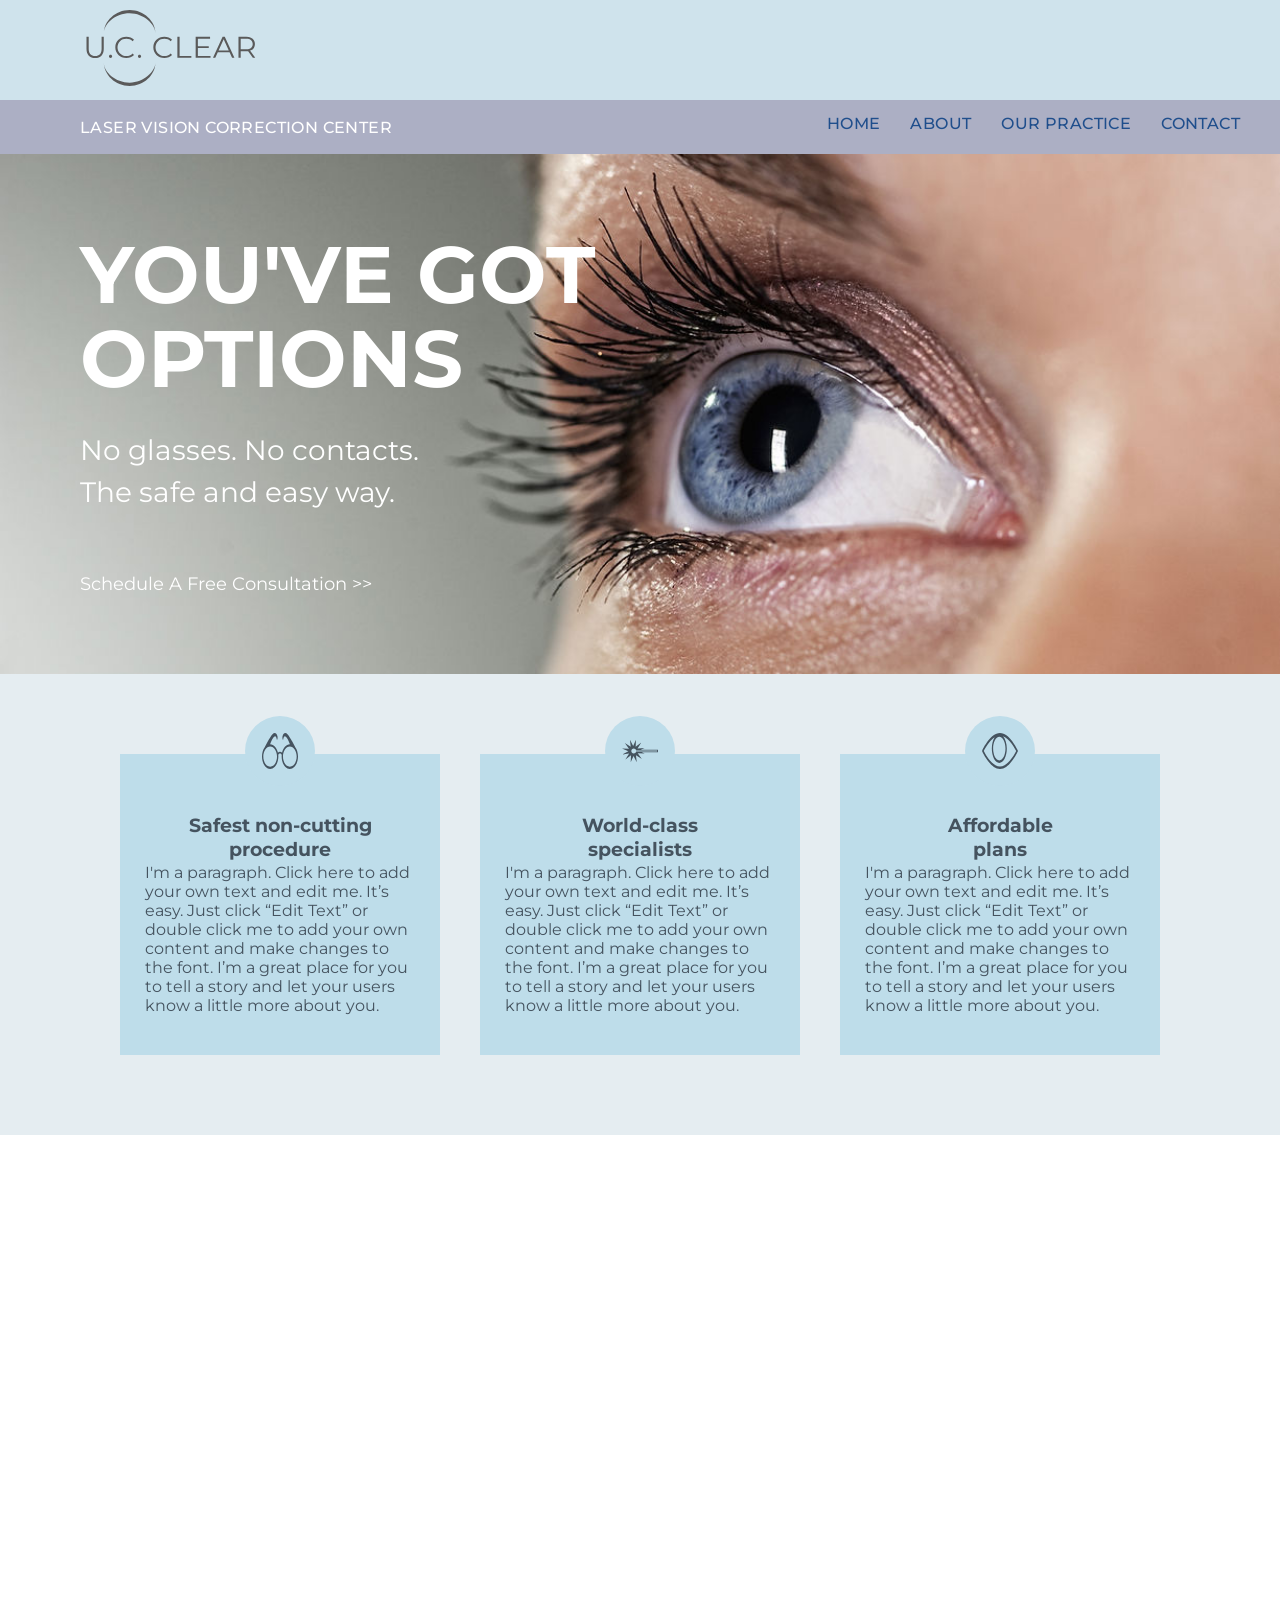
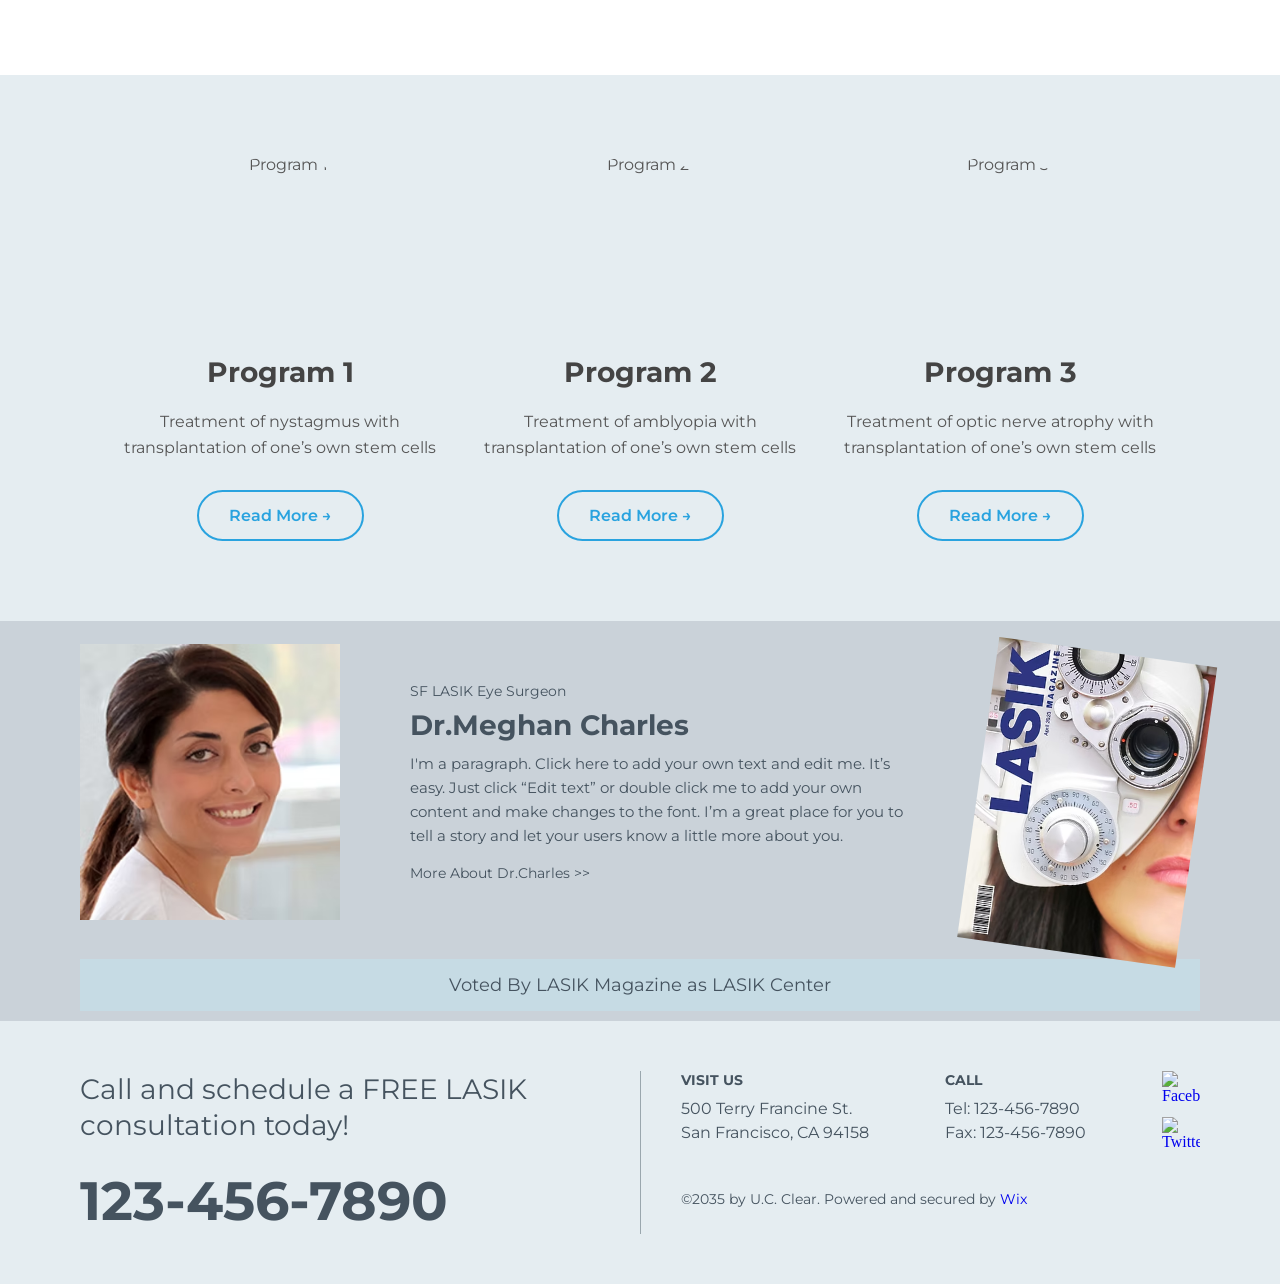
==== commit 03e8a2d7: "final version" ====
--- a/index.html
+++ b/index.html
@@ -171,7 +171,7 @@
 
 
 
-        <section class="parallax parallax2"></section>
+        
 
 
 
--- a/style.css
+++ b/style.css
@@ -1063,7 +1063,7 @@
     line-height: 1.6;
 }
 
-.contact-map{
+.mapouter{
     flex: 1;
     max-width: 540px;
 }
@@ -1081,7 +1081,7 @@
     }
 
     .contact-text,
-    .contact-map{
+    .mapouter{
         max-width: 100%;
     }
 }
@@ -1181,3 +1181,312 @@
     }
 }
 
+
+/*about-video-section ==========================================*/
+
+.video-section{
+    display: grid;
+    grid-template-columns: 1fr 1fr;
+}
+
+.video-wrapper{
+    width: 600px;
+    height: 600px;
+    border-radius: 50%;
+    overflow: hidden;
+    flex-shrink: 0;
+}
+
+.video-wrapper video{
+    width: 100%;
+    height: 100%;
+    object-fit: cover;
+}
+
+.text-content{
+    max-width: 500px;
+    padding: 10px 0;
+    font-family: "Montserrat", sans-serif;
+}
+
+.text-content h2{
+    margin-bottom: 20px;
+    color: #029ec5;
+    font-size: 36px;
+}
+
+.text-content h3{
+    margin-bottom: 10px;
+    color: #45535f;
+    font-size: 24px;
+}
+.text-content p, ul{
+    margin-bottom: 10px;
+    color: #45535f;
+    font-size: 20px;
+}
+
+.video-list li{
+    list-style: disc;
+    padding-left: 10px;
+}
+
+@media (max-width: 768px) {
+  .video-section {
+    flex-direction: column;
+    text-align: center;
+    padding: 40px 20px;
+  }
+
+  .video-wrapper {
+    width: 200px;
+    height: 200px;
+  }
+
+  .text-content {
+    max-width: 100%;
+    text-align: left;
+  }
+}
+
+
+/*team-section ===========================================*/
+
+.team-section{
+    background: #f3f4f8;
+    padding: 80px 0;
+}
+
+.team-container{
+    max-width: 1200px;
+    margin: 0 auto;
+    padding: 0 40px;
+    font-family: "Montserrat", sans-serif;
+}
+
+.team-title{
+    padding: 0 10px;
+    font-size: 54px;
+    line-height: 1.1;
+    color: #0b3c8b;
+    margin-bottom: 24px;
+    max-width: 900px;
+}
+
+.team-description{
+    padding: 0 10px;
+    font-size: 22px;
+    line-height: 1.5;
+    color: #0b3c8b;
+    max-width: 950px;
+    margin-bottom: 60px;
+}
+
+.team-cards{
+    display: grid;
+    grid-template-columns: repeat(4, 1fr);
+    gap: 16px;
+}
+
+.team-card{
+    background: #dfe3f1;
+    border-radius: 28px;
+    text-align: center;
+    padding: 40px 24px 32px;
+    color: #0b3c8b;
+    transition: background-color 0.25s ease, color 0.25s ease, transform 0.25s ease;
+}
+
+.team-card img{
+    width: 200px;
+    height: 200px;
+    object-fit: cover;
+    border-radius: 50%;
+    display: block;
+    margin: 0 auto 28px;
+}
+
+.team-card  h3{
+    font-size: 24px;
+    line-height: 1.2;
+    margin-bottom:18px
+}
+
+.team-card p{
+    font-size: 16px;
+    line-height: 1.5;
+    margin-bottom: 28px;
+}
+
+.team-card a{
+    color: inherit;
+    text-decoration: none;
+    font-size: 20px;
+    font-weight: 700;
+}
+
+.team-card:hover{
+    background: #0b3c8b;
+    color: white;
+    transform: translateY(-4px);
+}
+
+
+@media (max-width: 1100px){
+    .team-cards{
+        grid-template-columns: repeat(2, 1fr);
+    }
+
+    .team-title{
+        font-size: 42px;
+    }
+
+    .team-description{
+        font-size: 20px;
+    }
+}
+
+@media (max-width: 600px){
+    .team-container{
+        padding: 0 20px;
+    }
+
+    .team-cards{
+        grid-template-columns: 1fr;
+    }
+
+    .team-title{
+        font-size: 32px;
+    }
+
+    .team-description{
+        font-size: 18px;
+    }
+
+    .team-photo{
+        width: 160px;
+        height: 160px;
+    }
+
+    .team-card h3{
+        font-size: 22px;
+    }
+}
+
+
+
+
+/*research-section ========================================*/
+
+.research-section{
+    background: #f3f4f8;
+}
+
+.research-container{
+    display: grid;
+    grid-template-columns: 1fr 1fr;
+    align-items: stretch;
+    min-height: 700px;
+}
+
+.research-photo img{
+    width: 100%;
+    height: 100%;
+    object-fit: cover;
+    display: block;
+}
+
+.research-info{
+    display: flex;
+    flex-direction: column;
+    justify-content: center;
+    padding: 80px 70px;
+    font-family: "Montserrat", sans-serif;
+}
+
+.research-info h2{
+    font-size: 58px;
+    line-height: 1.1;
+    font-weight: 700;
+    color: #0b3c8b;
+    margin-bottom: 32px;
+}
+
+.research-info p{
+    font-size: 24px;
+    line-height: 1.5;
+    color: #0b3c8b;
+    margin-bottom: 35px;
+    max-width: 620px;
+}
+
+.research-info button{
+    width: fit-content;
+    border: none;
+    background: #0b3c8b;
+    color: white;
+    font-family: "Montserrat", sans-serif;
+    font-size: 20px;
+    font-weight: 700;
+    padding: 22px 28px;
+    border-radius: 14px;
+    cursor: pointer;
+    transition: opacity 0.2s ease;
+}
+
+.research-info button:hover{
+    opacity: 0.85;
+}
+
+@media (max-width: 1100px){
+    .research-container{
+        grid-template-columns: 1fr;
+        min-height: auto;
+    }
+
+    .research-photo{
+        height: 450px;
+    }
+
+    .research-info{
+        padding: 60px 40px;
+    }
+
+    .research-info h2{
+        font-size: 44px;
+    }
+
+    .research-info p{
+        font-size: 20px;
+        max-width: 100%;
+    }
+}
+
+@media (max-width: 600px){
+    .research-photo{
+        height: 280px;
+    }
+
+    .research-info{
+        padding: 40px 20px;
+    }
+
+    .research-info h2{
+        font-size: 30px;
+        line-height: 1.2;
+        margin-bottom: 22px;
+    }
+
+    .research-info p{
+        font-size: 16px;
+        line-height: 1.5;
+        margin-bottom: 24px;
+    }
+
+    .research-info button{
+        width: 100%;
+        font-size: 16px;
+        padding: 16px 18px;
+        border-radius: 10px;
+    }
+}
